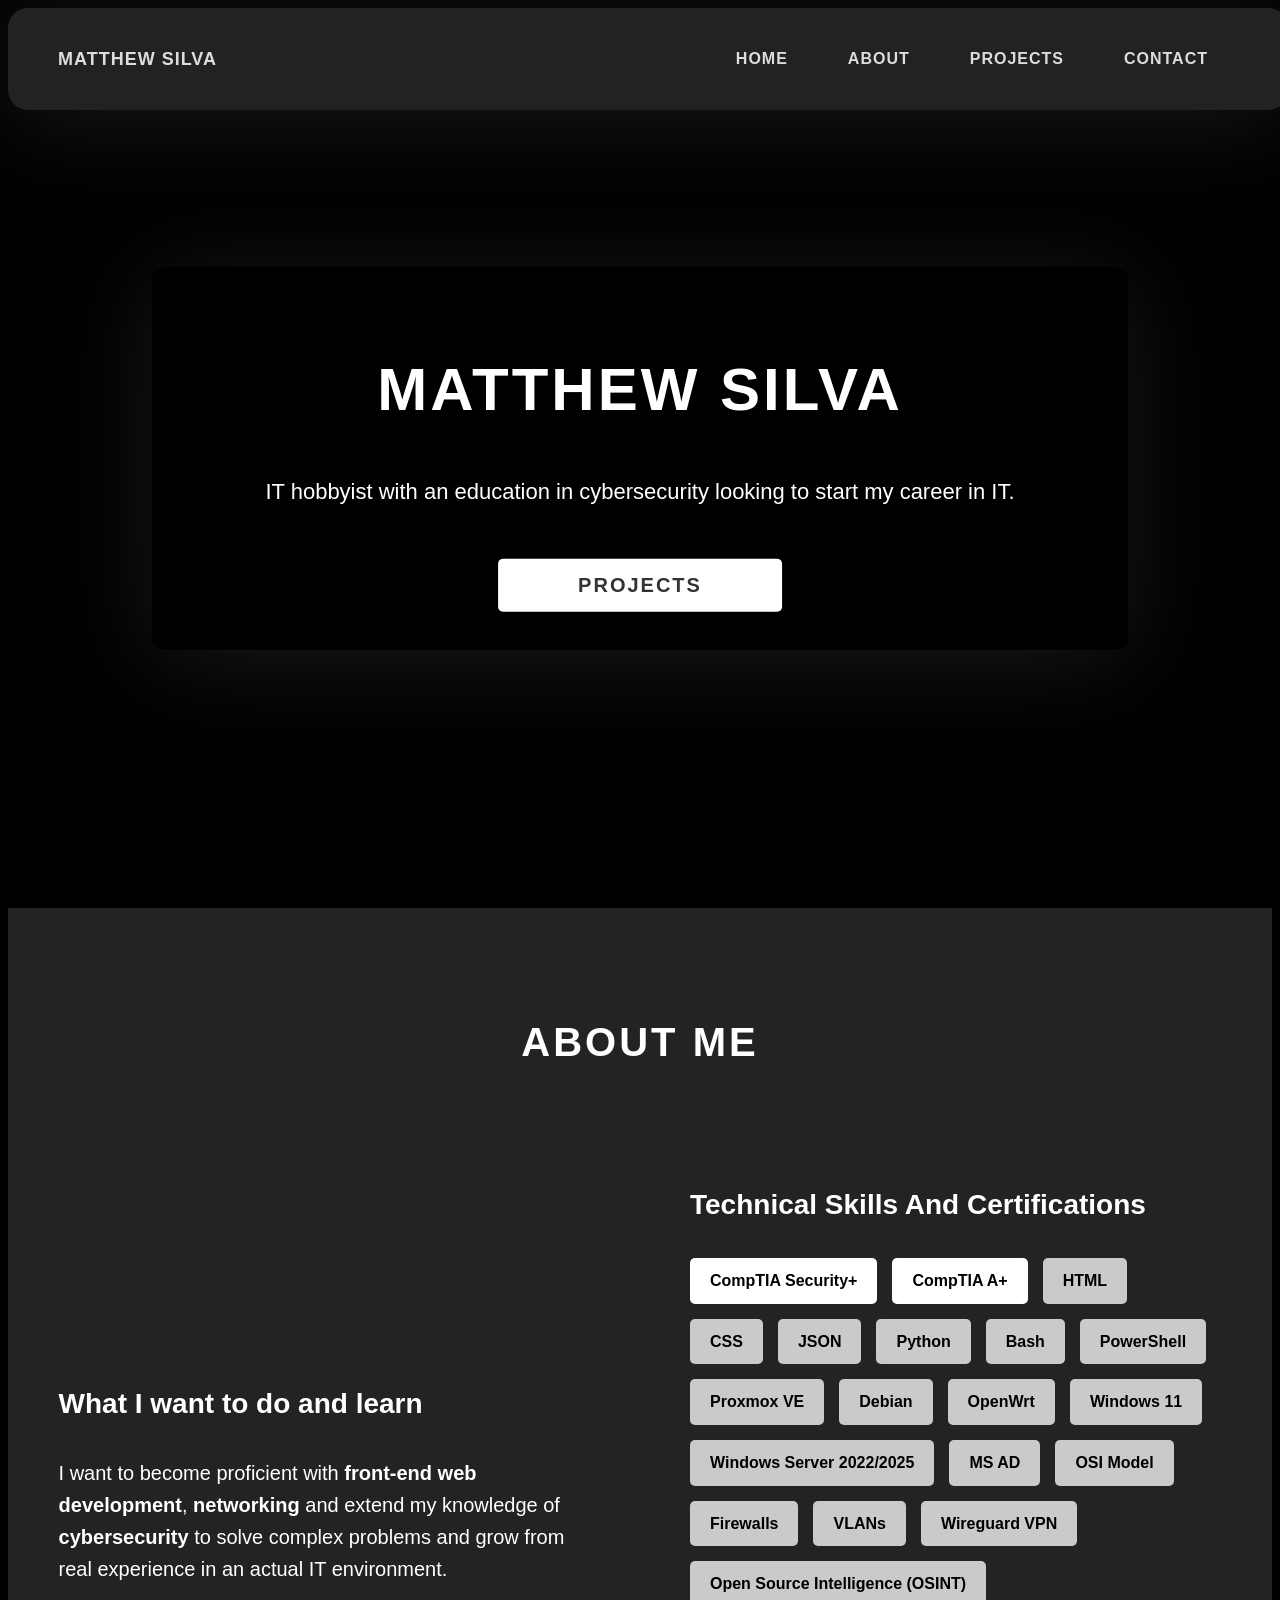
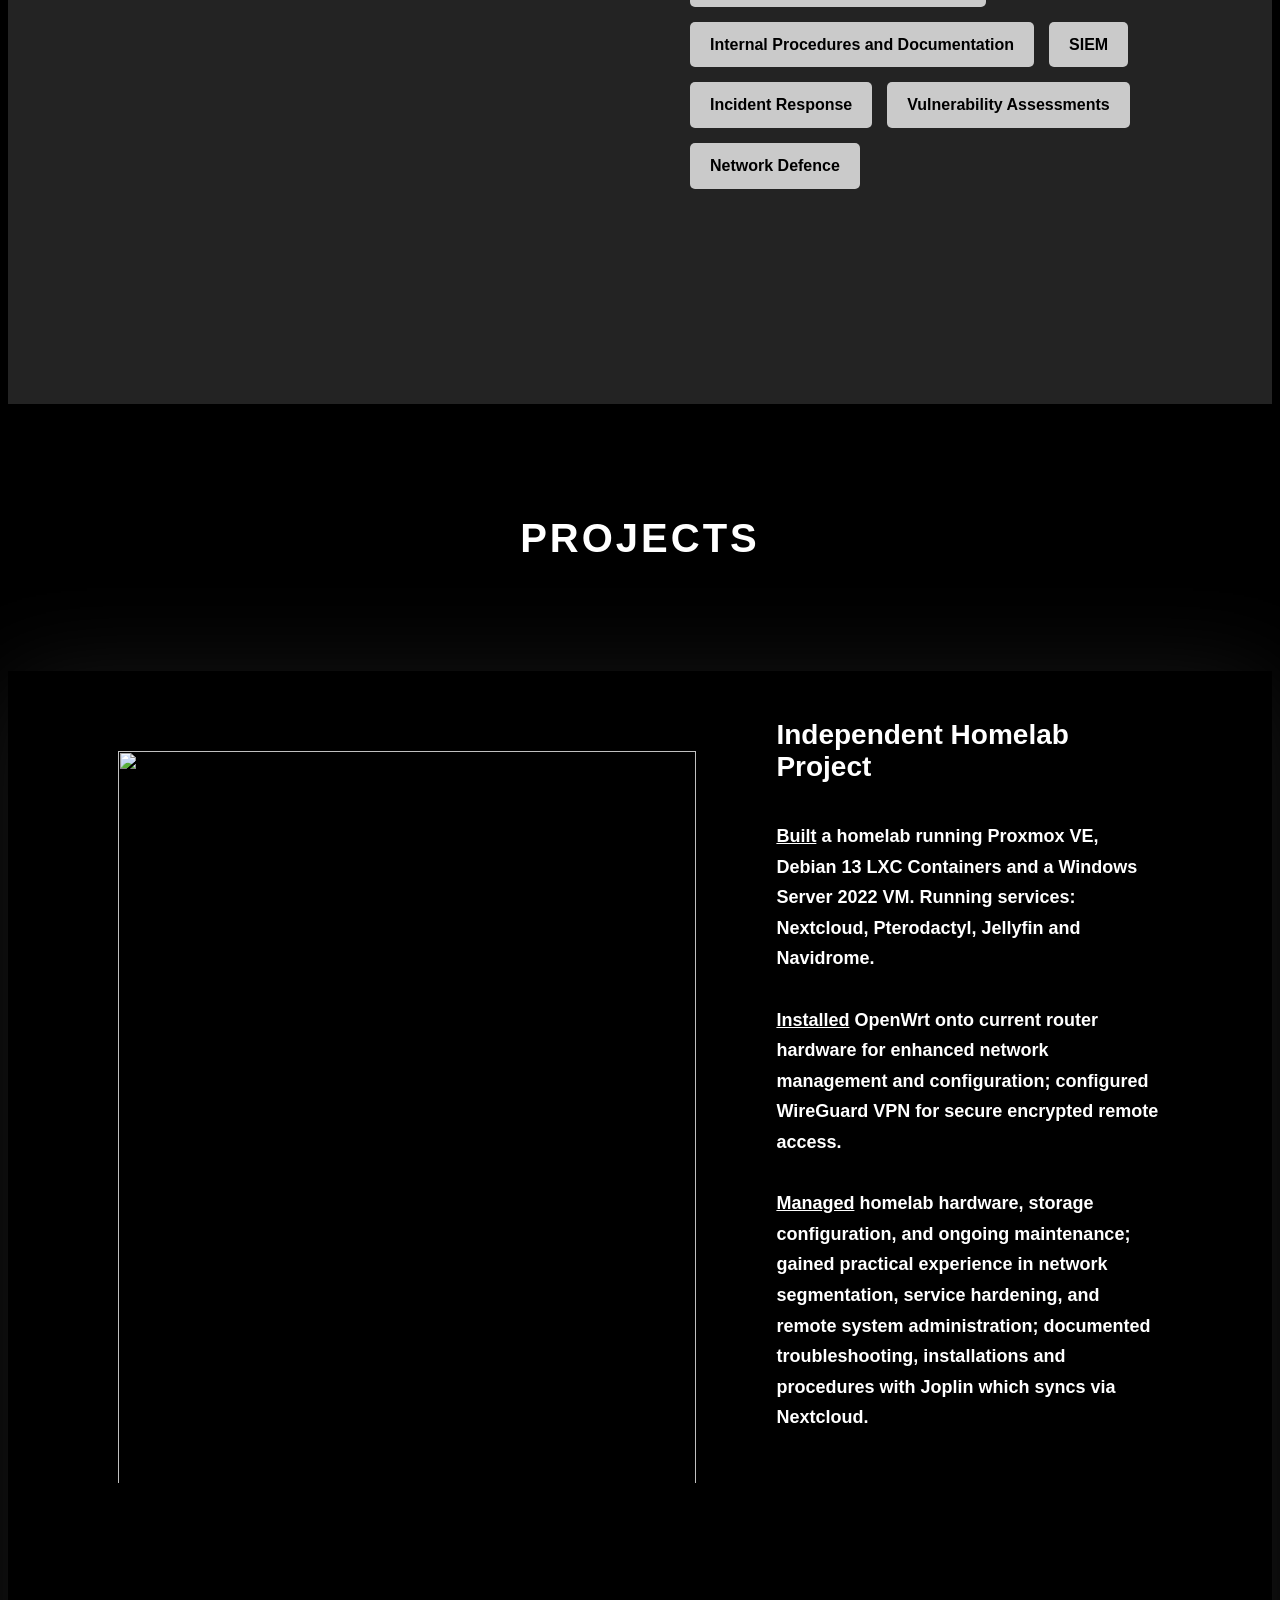
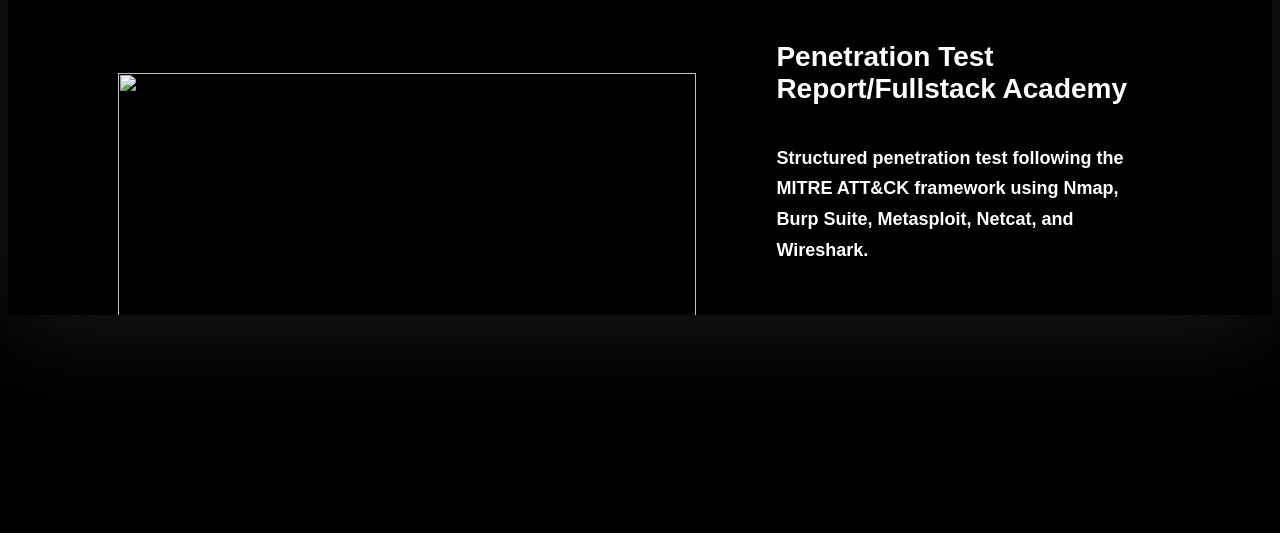
==== index.html @ 6192b373 "Add files via upload" ====
<DOCTYPE html>
<html lang="en" class="html">

    <head>
        <title>Matthew Silva IT Hobbyist</title>
        <meta charset="UTF-8">
        <meta name="viewport" content="width=device-width" initial-scale="1">
        <link rel="stylesheet" href="style.css">
    </head>
    <body class="body">
        <header class="header">
            <div class="header-content">
                <div class="header-logo-cont">
                    <span class="header-logo-sub">Matthew Silva</span>
                </div>
                <div class="header-main">
                    <ul class="header-links">
                        <li class="header-wrapper">
                            <a class="header-link" href="#home">Home</a>
                        </li>
                        <li class="header-wrapper">
                            <a class="header-link" href="#about">About</a>
                        </li>
                        <li class="header-wrapper">
                            <a class="header-link" href="#projects">Projects</a>
                        </li>
                        <li class="header-wrapper">
                            <a class="header-link" href="#contact">Contact</a>
                        </li>
                    </ul>
                </div>
            </div>
        </header>
        <section id="home" class="home">
            <div class="home-content">
                <h1 class="home-heading">
                    Matthew Silva
                </h1>
                <div class="home-info">
                    <p class="home-text">
                        IT hobbyist with an education in cybersecurity looking to start my career in IT.
                    </p>
                </div>
                <div class="home-cta">
                    <a href="#projects" class="cta-button">Projects</a>
                </div>
            </div>
        </section>
        <section id="about" class="about sec-pad">
            <div class="about-cont">
                <h2 class="about-heading">
                    <span class="about-heading-main">
                        About Me
                    </span>
                </h2>
                <div class="about-content">
                    <div class="about-content-main">
                        <h3 class="about-content-title">
                            What I want to do and learn
                        </h3>
                        <div class="about-content-skills">
                            <p>
                                I want to become proficient with <strong>front-end web development</strong>, <strong>networking</strong> and extend my knowledge of <strong>cybersecurity</strong> to solve complex problems and grow from real experience in an actual IT environment.
                            </p>
                        </div>
                    </div>
                    <div class="about-content-skills">
                        <h3 class="about-content-title">Technical Skills And Certifications</h3>
                        <div class="skills">
                            <div class="certification">
                                <a href="https://www.credly.com/badges/3002a0b9-fc74-4e3c-b8a2-37c4b99c6e38">CompTIA Security+</a>
                            </div>
                            <div class="certification">
                                <a href="https://www.credly.com/badges/68993663-eb2b-482e-bbdd-da3123eed69d">CompTIA A+</a>
                            </div>
                            <div class="skill">HTML</div>
                            <div class="skill">CSS</div>
                            <div class="skill">JSON</div>
                            <div class="skill">Python</div>
                            <div class="skill">Bash</div>
                            <div class="skill">PowerShell</div>
                            <div class="skill">Proxmox VE</div>
                            <div class="skill">Debian</div>
                            <div class="skill">OpenWrt</div>
                            <div class="skill">Windows 11</div>
                            <div class="skill">Windows Server 2022/2025</div>
                            <div class="skill">MS AD</div>
                            <div class="skill">OSI Model</div>
                            <div class="skill">Firewalls</div>
                            <div class="skill">VLANs</div>
                            <div class="skill">Wireguard VPN</div>
                            <div class="skill">Open Source Intelligence (OSINT)</div>
                            <div class="skill">Internal Procedures and Documentation</div>
                            <div class="skill">SIEM</div>
                            <div class="skill">Incident Response</div>
                            <div class="skill">Vulnerability Assessments</div>
                            <div class="skill">Network Defence</div>
                        </div>
                    </div>
                    <a href=""></a>
                </div>
            </div>
        </section>
        <section id="projects" class="projects sec-pad">
            <div class="projects-cont">
                <h2 class="about-heading">
                    <span class="projects-heading-main">
                        Projects
                    </span>
                    <span class="projects-heading-sub">
                        
                    </span>
                <div class="projects-content">
                    <div class="projects-row">
                        <div class="projects-row-img-cont">
                            <img src="assets/homelab.jpg" alt="Homelab" class="projects-row-img">
                        </div>
                        <div class="projects-row-content">
                            <h3 class="projects-row-content-title">Independent Homelab Project</h3>
                            <p class="projects-row-content-desc"><u><strong>Built</strong></u> a homelab running Proxmox VE, Debian 13 LXC Containers and a Windows Server 2022 VM. Running services: Nextcloud, Pterodactyl, Jellyfin and Navidrome.<br><br><u><strong>Installed</strong></u> OpenWrt onto current router hardware for enhanced network management and configuration; configured WireGuard VPN for secure encrypted remote access.<br><br><u><strong>Managed</strong></u> homelab hardware, storage configuration, and ongoing maintenance; gained practical experience in network segmentation, service hardening, and remote system administration; documented troubleshooting, installations and procedures with Joplin which syncs via Nextcloud.</p>
                        </div>
                    </div>
                    <div class="projects-row">
                        <div class="projects-row-img-cont">
                            <img src="" alt="Penetration Test Report" class="projects-row-img">
                        </div>
                        <div class="projects-row-content">
                            <h3 class="projects-row-content-title">Penetration Test Report/Fullstack Academy</h3>
                            <p class="projects-row-content-desc">Structured penetration test following the MITRE ATT&CK framework using Nmap, Burp Suite, Metasploit, Netcat, and Wireshark.</p>
                        </div>
                    </div>
                </div>
            </div>
        </section>
    </body>

</html>
---- style.css ----
.html {
                font-size: 62.5%;
                scroll-behavior: smooth;
            }

            .body {
                font-family: Impact, Haettenschweiler, 'Arial Narrow Bold', sans-serif;
                background-color: #000;
            }

            a {
                text-decoration: none;
                color: inherit;
            }

            li {
                list-style: none;
            }

            .header{
                position: fixed;
                width: 100%;
                border-radius: 20px;
                z-index: 1000;
                background: #000;
                background: #222;
                box-shadow: 0 10px 100px rgba(255, 255, 255, 0.1);
            }

            .header-content {
                display: flex;
                align-items: center;
                justify-content: space-between;
                padding: 1rem 5rem;
            }

            .header-logo-cont {
                display: flex;
                align-items: center;
                cursor: pointer;
                color: #ddd;
                transition: color .3s;
            
            }

            .header-logo-cont:hover {
                color: #00ac5c;
            }

            .header-logo-sub {
                font-size: 1.8rem;
                text-transform: uppercase;
                font-weight: 700;
                letter-spacing: 1px;
            }

            .header-main {
                
            }

            .header-links {
                display: flex;
            }

            .header-wrapper {

            }

            .header-link {
                padding: 2.2rem 3rem;
                display: inline-block;
                font-size: 1.6rem;
                color: #ddd;
                text-transform: uppercase;
                letter-spacing: 1px;
                font-weight: 700;
                transition: color .3s;
            }

            .header-link:hover {
                color: #00ac5c;
            }

            .home {
                color: #fff;
                background: #000;
                background-position: center;
                height: 100vh;
                min-height: 80rem;
                max-height: 120rem;
                position: relative;
            }

            .home-content {
                position: absolute;
                top: 50%;
                left: 50%;
                padding: 3%;
                border-radius: 2%;
                transform: translate(-50%, -50%);
                max-width: 90rem;
                box-shadow: 0 10px 100px rgba(255, 255, 255, 0.1);
                width: 92%;
            }

            .home-heading {
                font-size: 6rem;
                text-transform: uppercase;
                letter-spacing: 3px;
                text-align: center;
            }

            .home-info {
                margin: 3rem auto 0 auto;
                max-width: 100rem;
            }

            .home-text {
                color: #fff;
                font-size: 2.2rem;
                text-align: center;
                width: 100%;
                line-height: 1.6;
            }

            .home-cta {
                margin-top: 5rem;
                text-align: center;
            }

            .cta-button {
                background: #fff;
                color: #333;
                text-transform: uppercase;
                letter-spacing: 2px;
                display: inline-block;
                font-weight: 700;
                border-radius: 5px;
                box-shadow: 0 5px 15px 0 rgba(0,0,0,0.15);
                transition: transform .3s;
                padding: 1.5rem 8rem;
                font-size: 2rem;
            }

            .cta-button:hover {
                transform: translateY(-3px);
            }

            .about {
                background: #232323;
            }

            .about-cont {
                max-width: 120rem;
                margin: auto;
                width: 92%;
            }

            .about-heading {
                margin-bottom: 9rem;

            }

            .about-content {
                display: grid;
                grid-template-columns: 1fr 1fr;
                grid-gap: 10rem;
            }

            .about-heading-main {
                display: block;
                font-size: 4rem;
                color: #fff;
                text-transform: uppercase;
                letter-spacing: 1px;
                letter-spacing: 3px;
                text-align: center;
                margin-bottom: 3.5rem;
                position: relative;
            }

            .sec-pad {
                padding: 10rem 0;
            }

            .about-content-main {
                display: block;
                text-align: left;
                color: #fff;
                font-size: 2rem;
                font-weight: 500;
                max-width: 80rem;
                margin: auto;
                line-height: 1.6;
            }
            .about-content-skills {
                display: block;
                text-align: left;
                color: #fff;
                font-size: 2rem;
                font-weight: 500;
                max-width: 80rem;
                margin: auto;
                line-height: 1.6;
            }
            .about-content-title {
                font-weight: 700;
                font-size: 2.8rem;
                margin-bottom: 3rem;
            }
            .about-content-details {
                display: block;
                text-align: left;
                color: #fff;
                font-size: 2rem;
                font-weight: 500;
                max-width: 80rem;
                margin: auto;
                line-height: 1.6;
            }
            .about-content-details-para {
                font-size: 1.8rem;
                color: grey;
                max-width: 60rem;
                line-height: 1.7;
                margin-bottom: 1rem;
            }
            .skills {
                display: flex;
                flex-wrap: wrap;
            }
            .skill {
                padding: 1rem 2rem;
                margin-bottom: 1.5rem;
                margin-right: 1.5rem;
                font-size: 1.6rem;
                background: rgba(255, 255, 255, 0.76);
                border-radius: 5px;
                font-weight: 600;
                color: #000000;
            }
            .certification {
                padding: 1rem 2rem;
                margin-bottom: 1.5rem;
                margin-right: 1.5rem;
                font-size: 1.6rem;
                background: rgba(255, 255, 255, 1);
                border-radius: 5px;
                font-weight: 600;
                transition: color .3s;
                transition: background .3s;
                color: #000000;
                
            }
            .certification:hover {
                background: rgba(0, 0, 0, 0.67);
                color: #00ac5c;
            }
            .projects {
                background: #000000;
            }
            .projects-heading-main {
                display: block;
                font-size: 4rem;
                color: #fff;
                text-transform: uppercase;
                letter-spacing: 1px;
                letter-spacing: 3px;
                text-align: center;
                margin-bottom: 3.5rem;
                position: relative;
            }
            .projects-heading-sub {
                display: block;
                text-align: center;
                color: #fff;
                font-size: 2rem;
                font-weight: 500;
                max-width: 80rem;
                margin: auto;
                line-height: 1.6;
            }
            .projects-content {
                box-shadow: 0 10px 100px rgba(255, 255, 255, 0.1);
            }
            .projects-row {
                display: grid;
                grid-template-columns: 1.5fr 1fr;
                grid-gap: 8rem;
                margin: 11rem;
            }
            .projects__row:last-child {
                margin: 0;
            }
            .projects-row-img-cont {
                overflow: hidden;
            }
            .projects-row-img {
                padding-top: 8rem;
                width: 100%;
                display: block;
                -o-object-fit: cover;
                object-fit: cover;
            }
            .projects-row-content {
                padding: 2rem 0;
                display: flex;
                justify-content: center;
                flex-direction: column;
                align-items: flex-start;
            }
            
            .projects-row-content-title {
                color: #fff;
                font-weight: 700;
                font-size: 2.8rem;
                margin-bottom: 2rem;
            }
            .projects-row-content-desc {
                font-size: 1.8rem;
                color: #fff;
                max-width: 60rem;
                line-height: 1.7;
                margin-bottom: 3rem;
            }
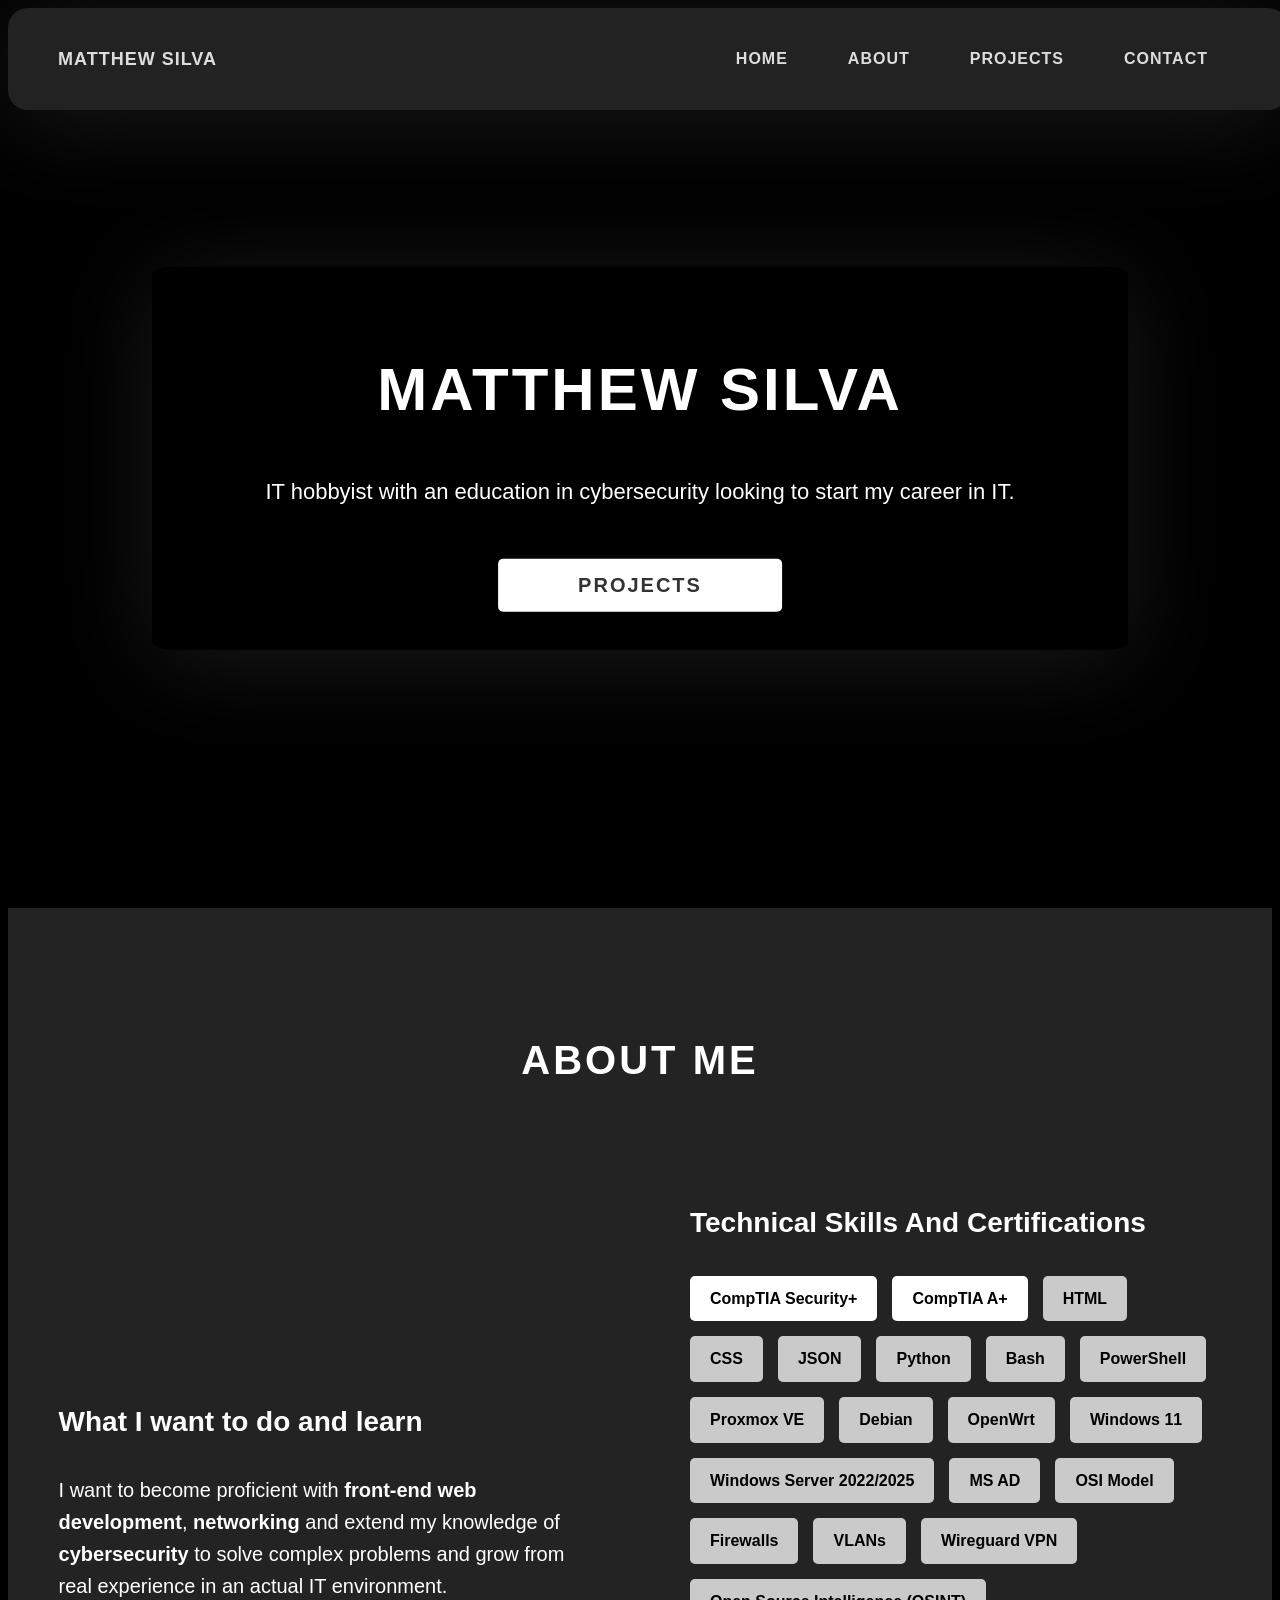
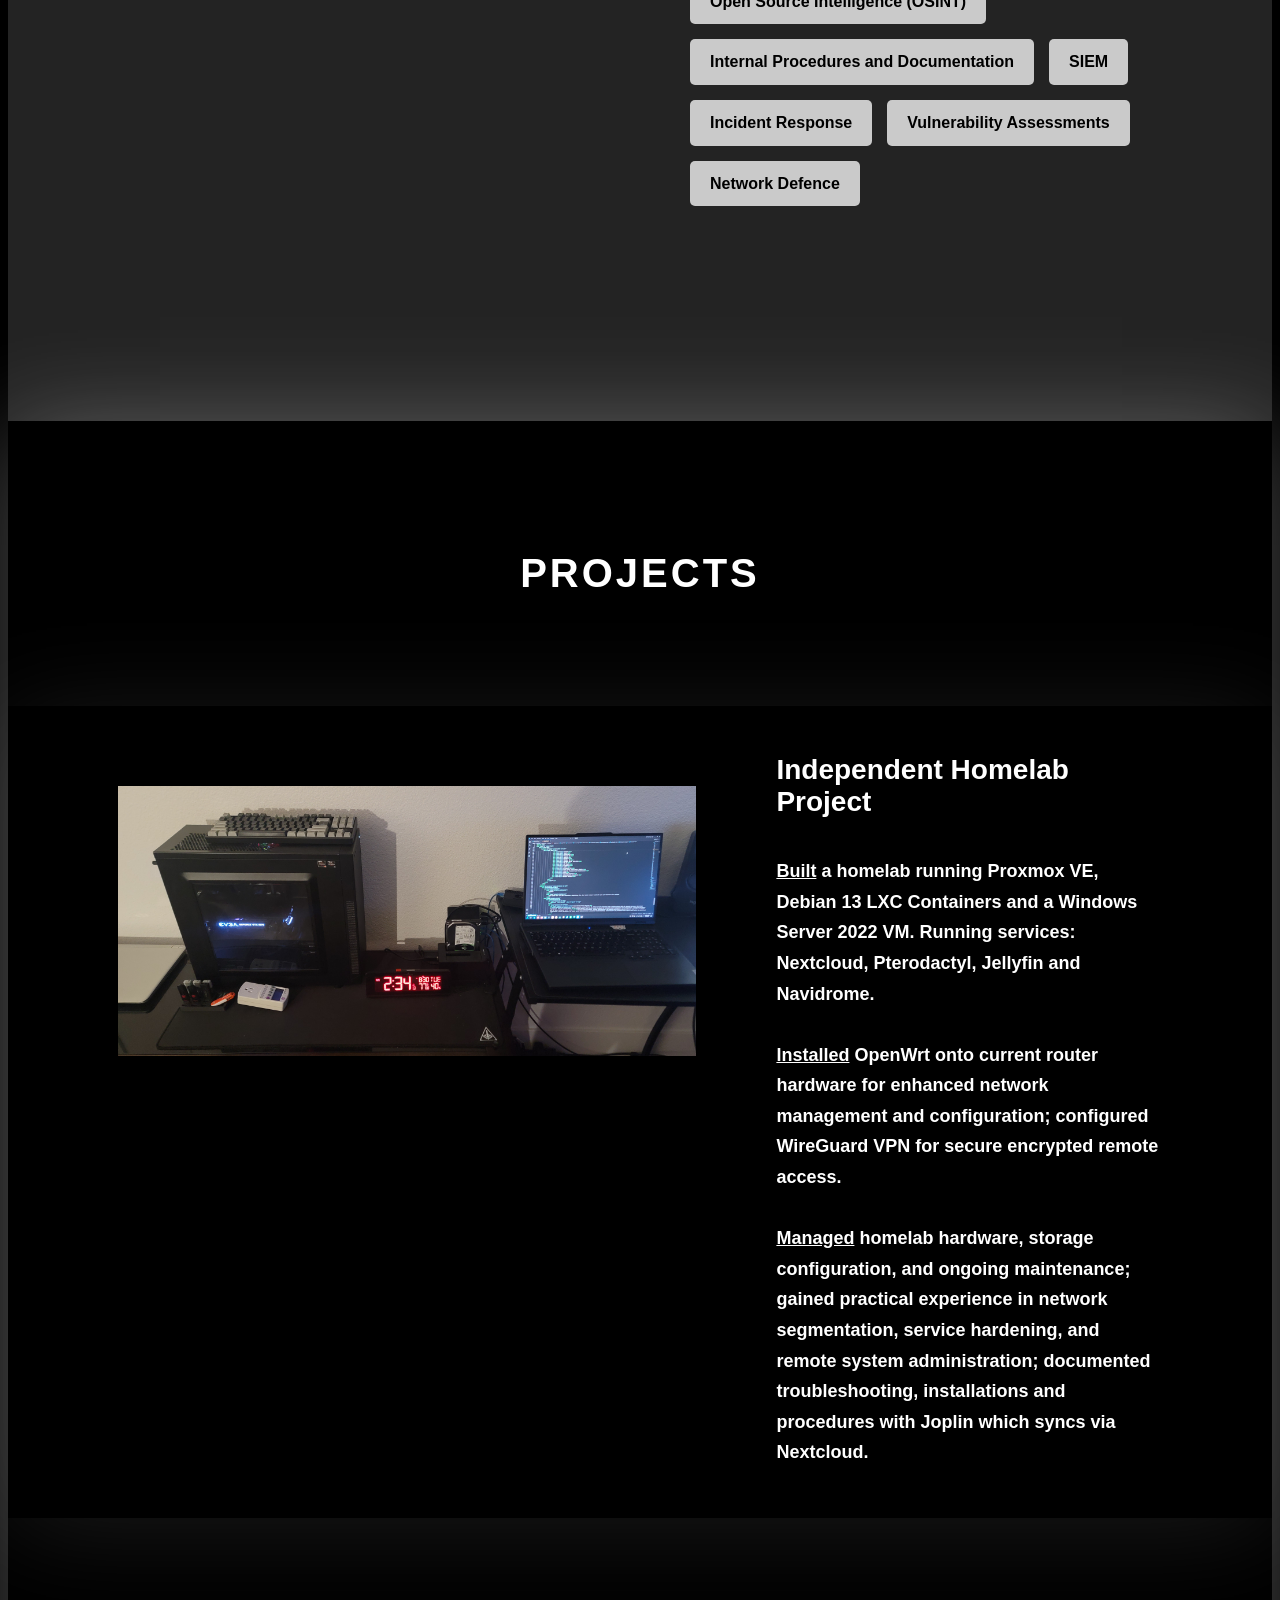
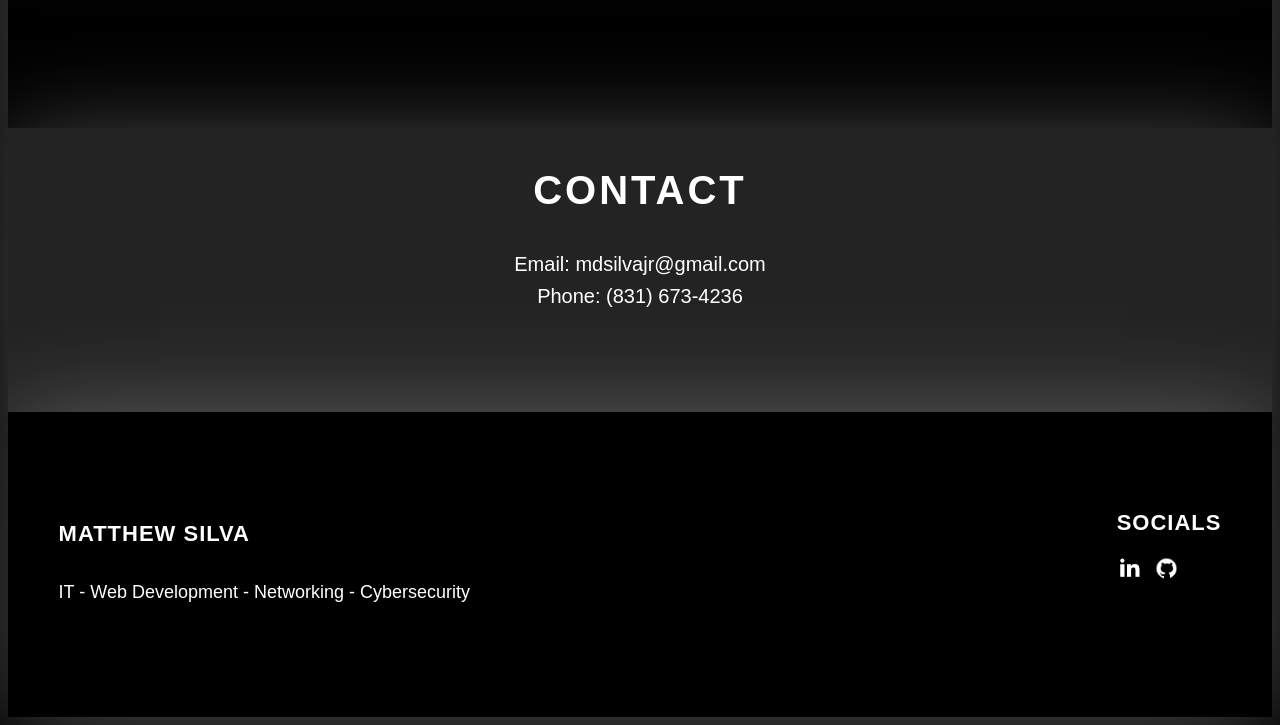
==== commit 0c2be7e1: "Add files via upload" ====
--- a/index.html
+++ b/index.html
@@ -120,18 +120,43 @@
                             <p class="projects-row-content-desc"><u><strong>Built</strong></u> a homelab running Proxmox VE, Debian 13 LXC Containers and a Windows Server 2022 VM. Running services: Nextcloud, Pterodactyl, Jellyfin and Navidrome.<br><br><u><strong>Installed</strong></u> OpenWrt onto current router hardware for enhanced network management and configuration; configured WireGuard VPN for secure encrypted remote access.<br><br><u><strong>Managed</strong></u> homelab hardware, storage configuration, and ongoing maintenance; gained practical experience in network segmentation, service hardening, and remote system administration; documented troubleshooting, installations and procedures with Joplin which syncs via Nextcloud.</p>
                         </div>
                     </div>
-                    <div class="projects-row">
-                        <div class="projects-row-img-cont">
-                            <img src="" alt="Penetration Test Report" class="projects-row-img">
+                </div>
+            </div>
+        </section>
+        <section id="contact" class="contact sec-pad-sm">
+            <div class="contact-cont">
+                <h2 class="about-heading">
+                    <span class="projects-heading-main">
+                        Contact
+                    </span>
+                    <span class="projects-heading-sub">
+                        Email: mdsilvajr@gmail.com<br>
+                        Phone: (831) 673-4236</a>
+                    </span>
+                </h2>
+            </div>
+        </section>
+        <footer class="footer">
+            <div class="footer-cont">
+                <div class="footer-main">
+                    <div class="footer-row-1">
+                        <h2 class="footer-heading">Socials</h2>
+                        <div class="footer-social">
+                            <a href="https://www.linkedin.com/in/matthew-silva-84a8311b9/">
+                                <img class="footer-icon" src="assets/linkedin-ico.png" alt="linkedin">
+                            </a>
+                            <a href="https://github.com/Porchinski">
+                                <img class="footer-icon" src="assets/github-ico.png" alt="github">
+                            </a>
                         </div>
-                        <div class="projects-row-content">
-                            <h3 class="projects-row-content-title">Penetration Test Report/Fullstack Academy</h3>
-                            <p class="projects-row-content-desc">Structured penetration test following the MITRE ATT&CK framework using Nmap, Burp Suite, Metasploit, Netcat, and Wireshark.</p>
-                        </div>
+                    </div>
+                    <div class="footer-row-2">
+                        <h4 class="footer-heading">Matthew Silva</h4>
+                        <p class="projects-row-content-desc">IT - Web Development - Networking - Cybersecurity</p>
                     </div>
                 </div>
             </div>
-        </section>
+        </footer>
     </body>
 
 </html>
--- a/style.css
+++ b/style.css
@@ -147,7 +147,7 @@
             }
 
             .about {
-                background: #232323;
+                background: #232323;        
             }
 
             .about-cont {
@@ -157,6 +157,7 @@
             }
 
             .about-heading {
+                margin-top: 3rem;
                 margin-bottom: 9rem;
 
             }
@@ -181,6 +182,9 @@
 
             .sec-pad {
                 padding: 10rem 0;
+            }
+            .sec-pad-sm {
+                padding: 1rem 0;
             }
 
             .about-content-main {
@@ -258,6 +262,7 @@
             }
             .projects {
                 background: #000000;
+                box-shadow: 0 10px 100px rgba(255, 255, 255, 0.3);
             }
             .projects-heading-main {
                 display: block;
@@ -322,4 +327,48 @@
                 max-width: 60rem;
                 line-height: 1.7;
                 margin-bottom: 3rem;
-            }+            }
+            .contact {
+                background: #232323;
+                box-shadow: 0 10px 100px rgba(255, 255, 255, 0.3);
+            }
+            .contact-cont {
+                max-width: 120rem;
+                margin: auto;
+                width: 92%;
+            }
+            .footer {
+                background: #000000;
+                box-shadow: 0 10px 100px rgba(255, 255, 255, 0.3);
+            }
+            .footer-cont {
+                max-width: 120rem;
+                margin: auto;
+                width: 92%;
+            }
+            .footer-main {
+                display: flex;
+                justify-content: space-between;
+                padding: 8rem 0;
+            }
+            .footer-row-1 {
+                order: 2;
+            }
+            .footer-row-2 {
+                width: 40%;
+                order: 1;
+                max-width: 50rem;
+            }
+            .footer-heading {
+                font-size: 2.2rem;
+                text-transform: uppercase;
+                letter-spacing: 1px;
+                color: #fff;
+            }
+            .footer-social {
+                margin-top: 2rem
+            }
+            .footer-icon {
+                margin-right: 1rem;
+                width: 2.5rem
+            }
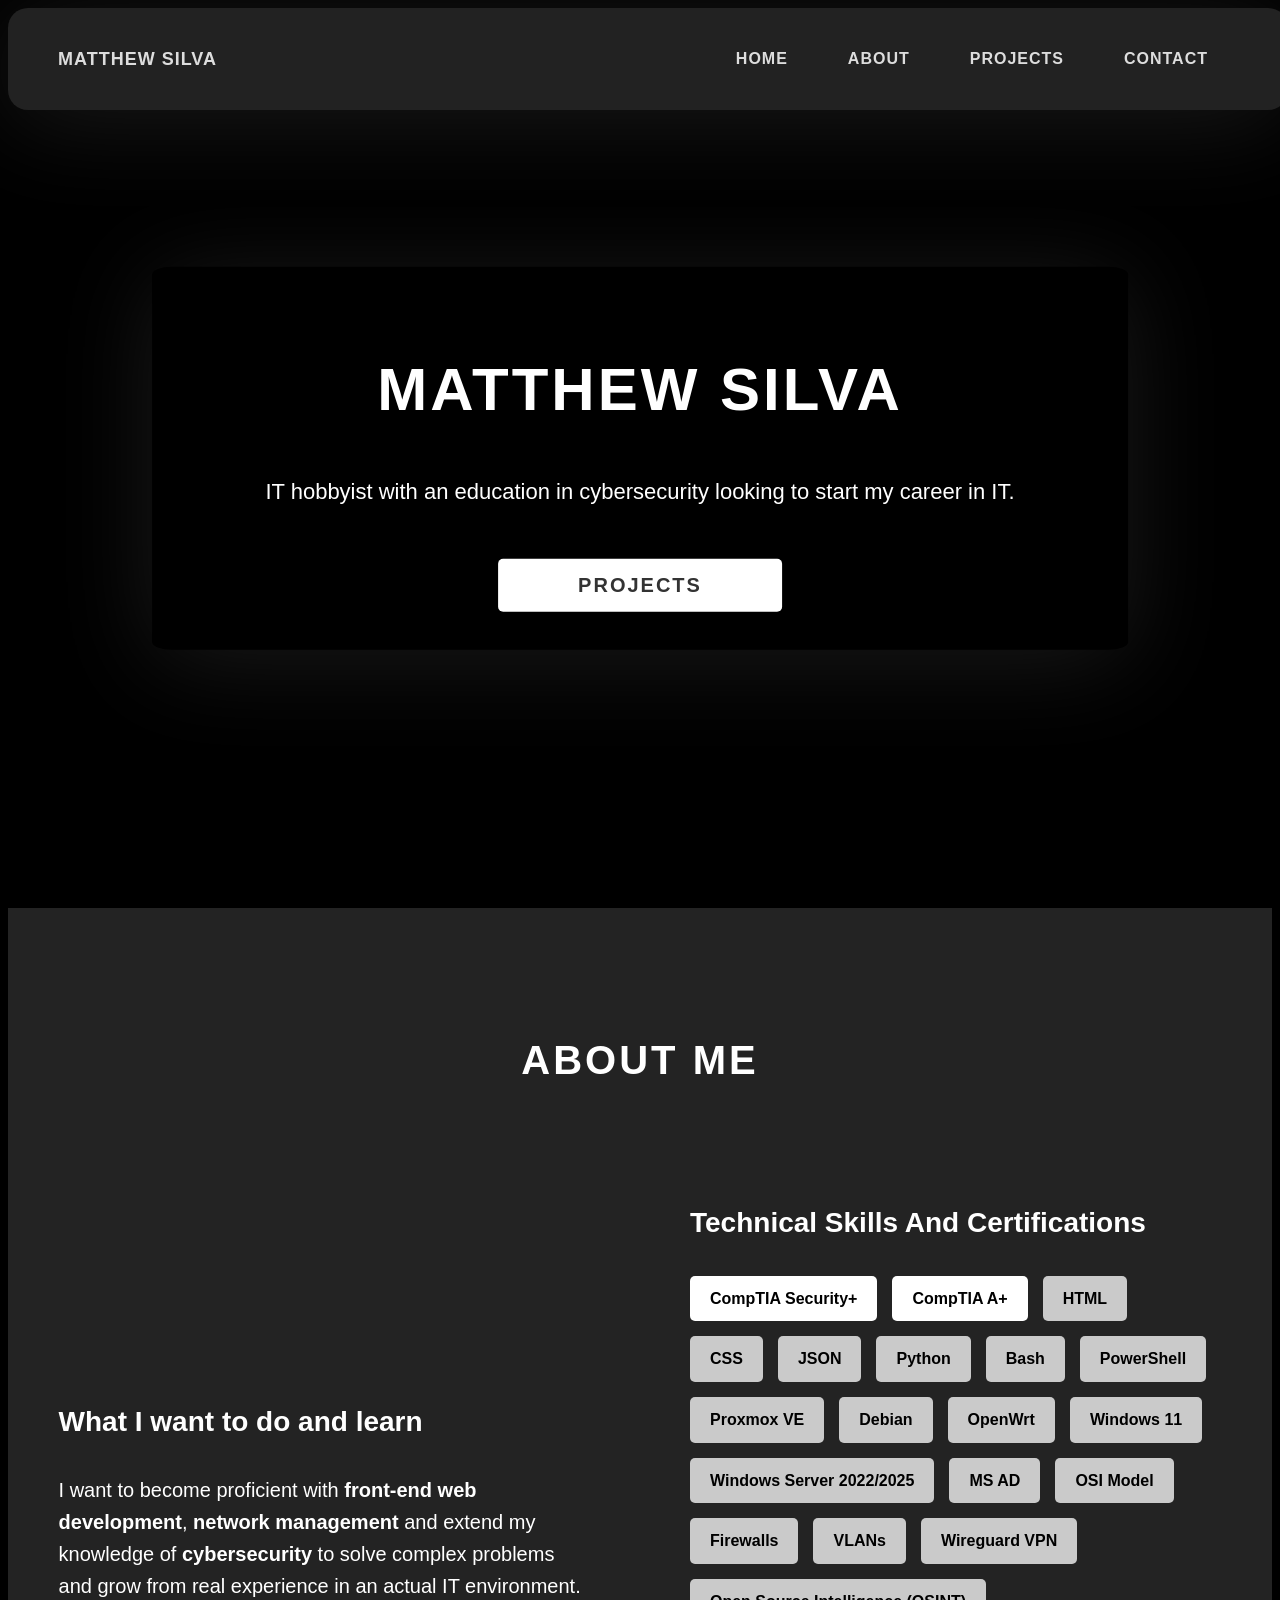
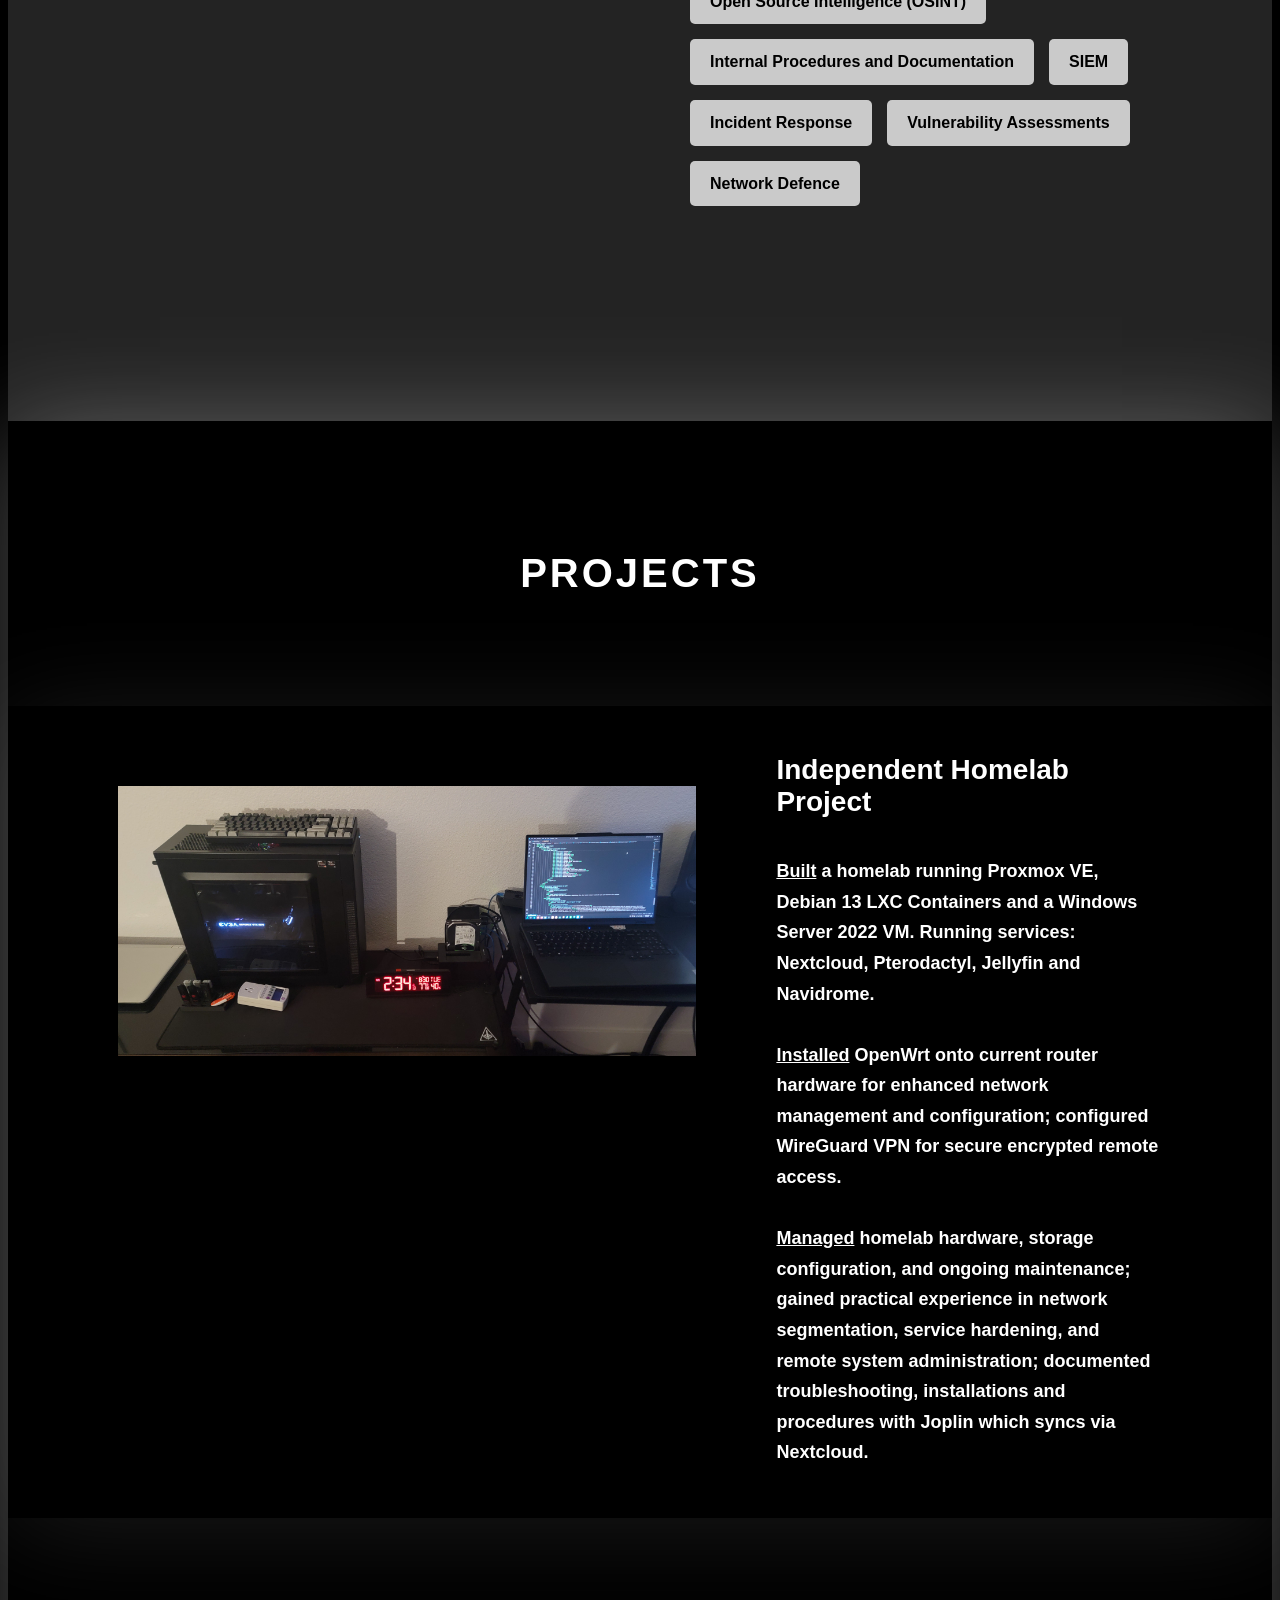
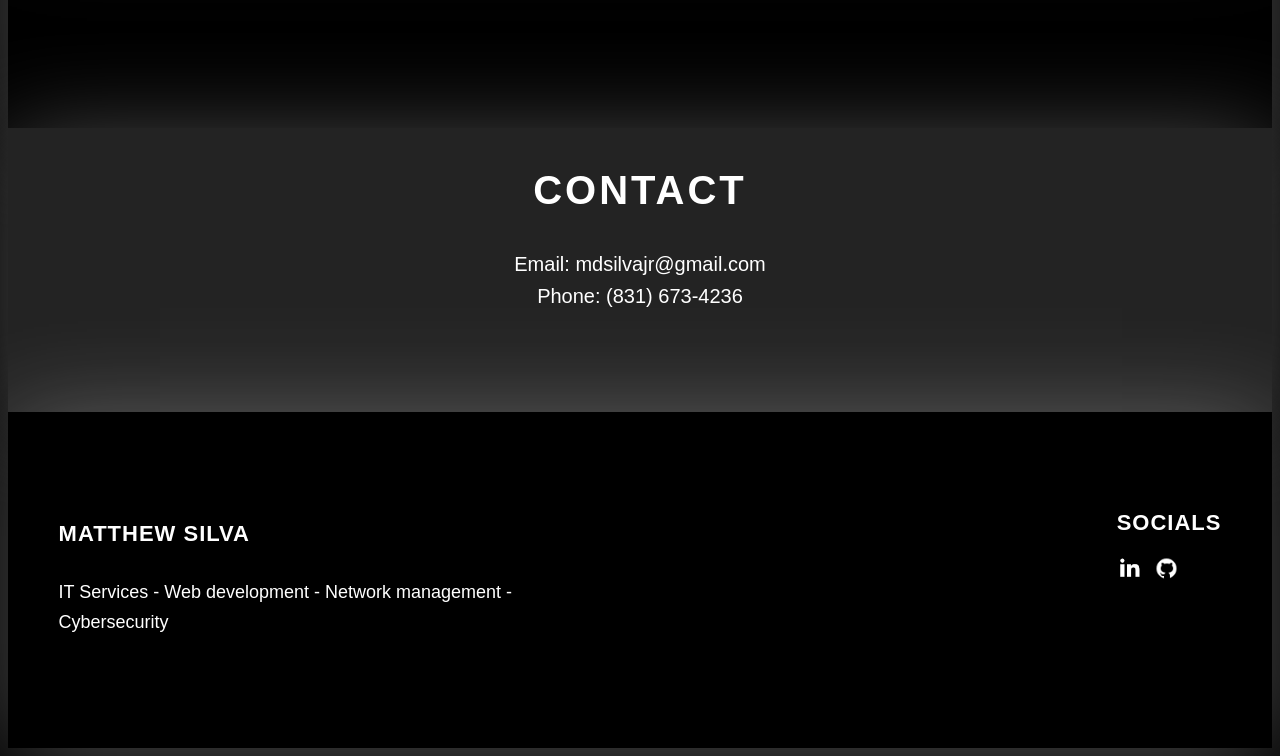
==== commit 50b7e97a: "Add files via upload" ====
--- a/index.html
+++ b/index.html
@@ -60,7 +60,7 @@
                         </h3>
                         <div class="about-content-skills">
                             <p>
-                                I want to become proficient with <strong>front-end web development</strong>, <strong>networking</strong> and extend my knowledge of <strong>cybersecurity</strong> to solve complex problems and grow from real experience in an actual IT environment.
+                                I want to become proficient with <strong>front-end web development</strong>, <strong>network management</strong> and extend my knowledge of <strong>cybersecurity</strong> to solve complex problems and grow from real experience in an actual IT environment.
                             </p>
                         </div>
                     </div>
@@ -152,7 +152,7 @@
                     </div>
                     <div class="footer-row-2">
                         <h4 class="footer-heading">Matthew Silva</h4>
-                        <p class="projects-row-content-desc">IT - Web Development - Networking - Cybersecurity</p>
+                        <p class="projects-row-content-desc">IT Services - Web development - Network management - Cybersecurity</p>
                     </div>
                 </div>
             </div>
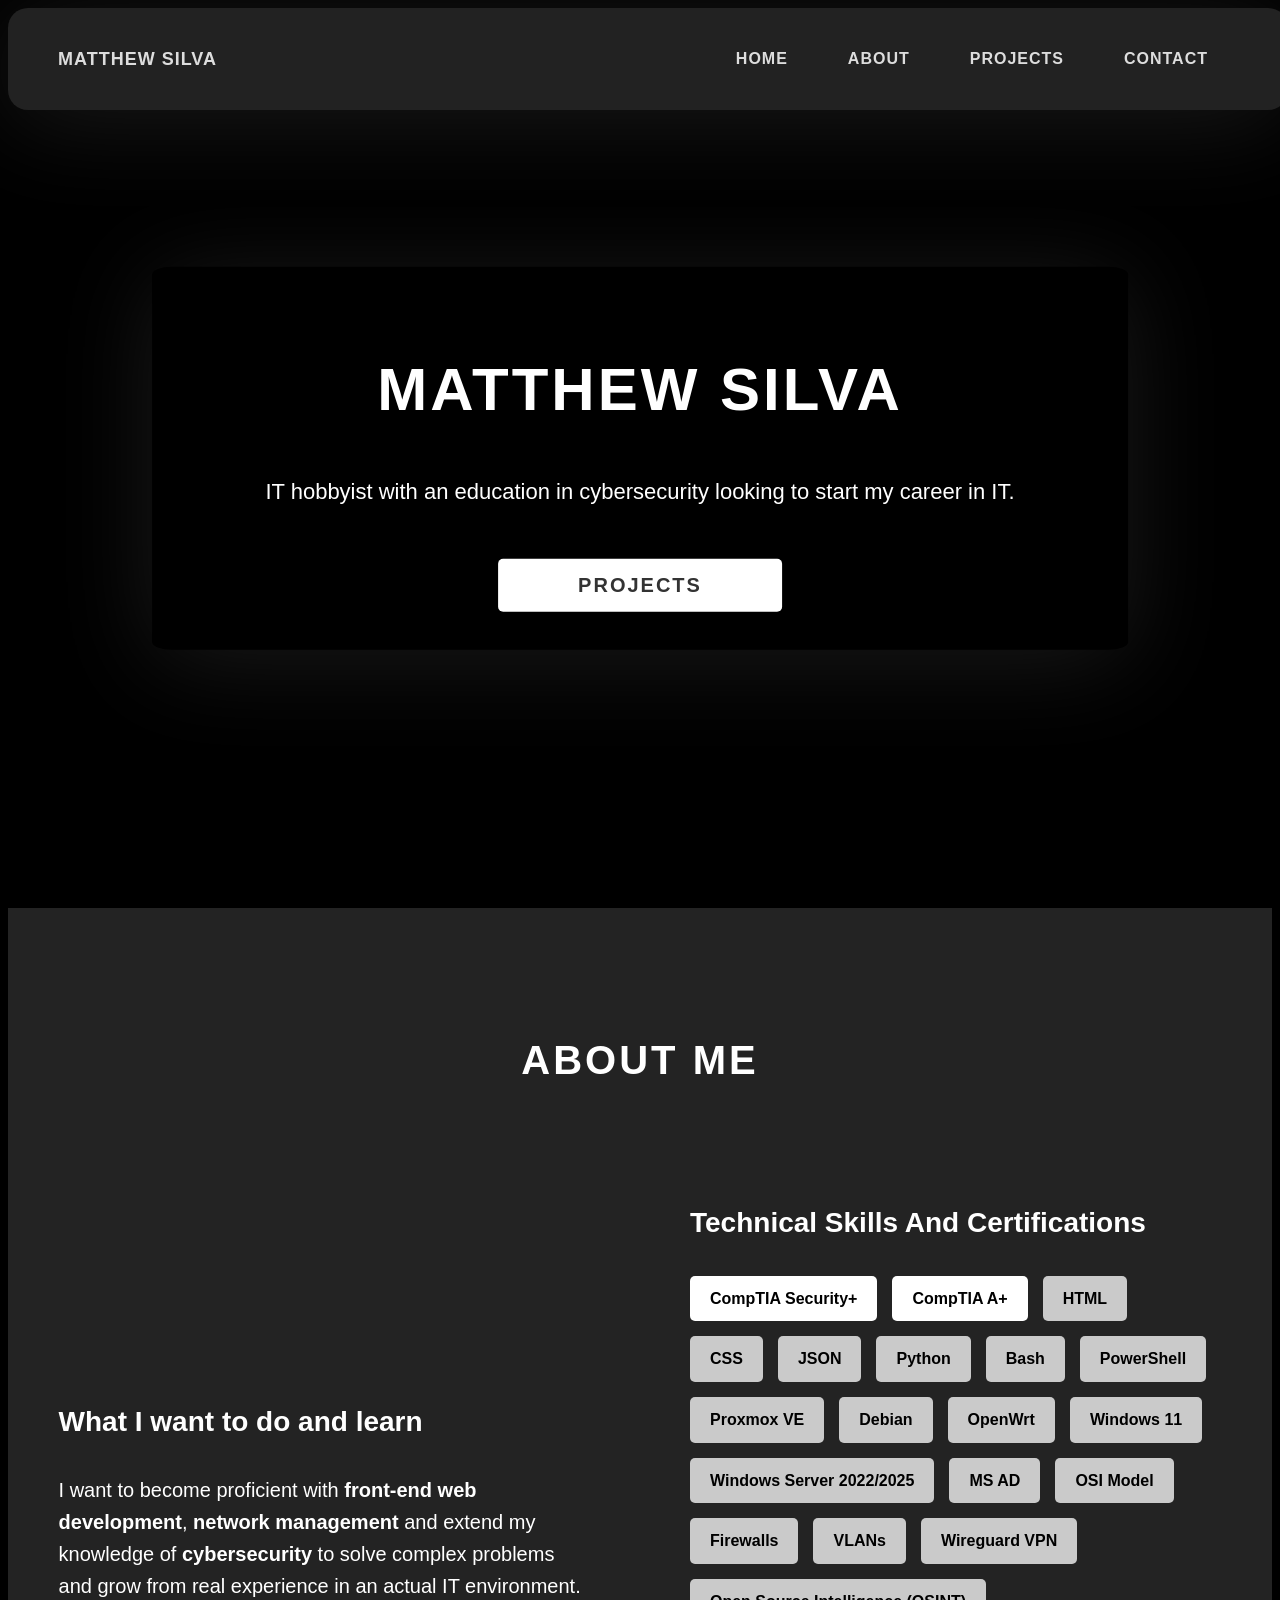
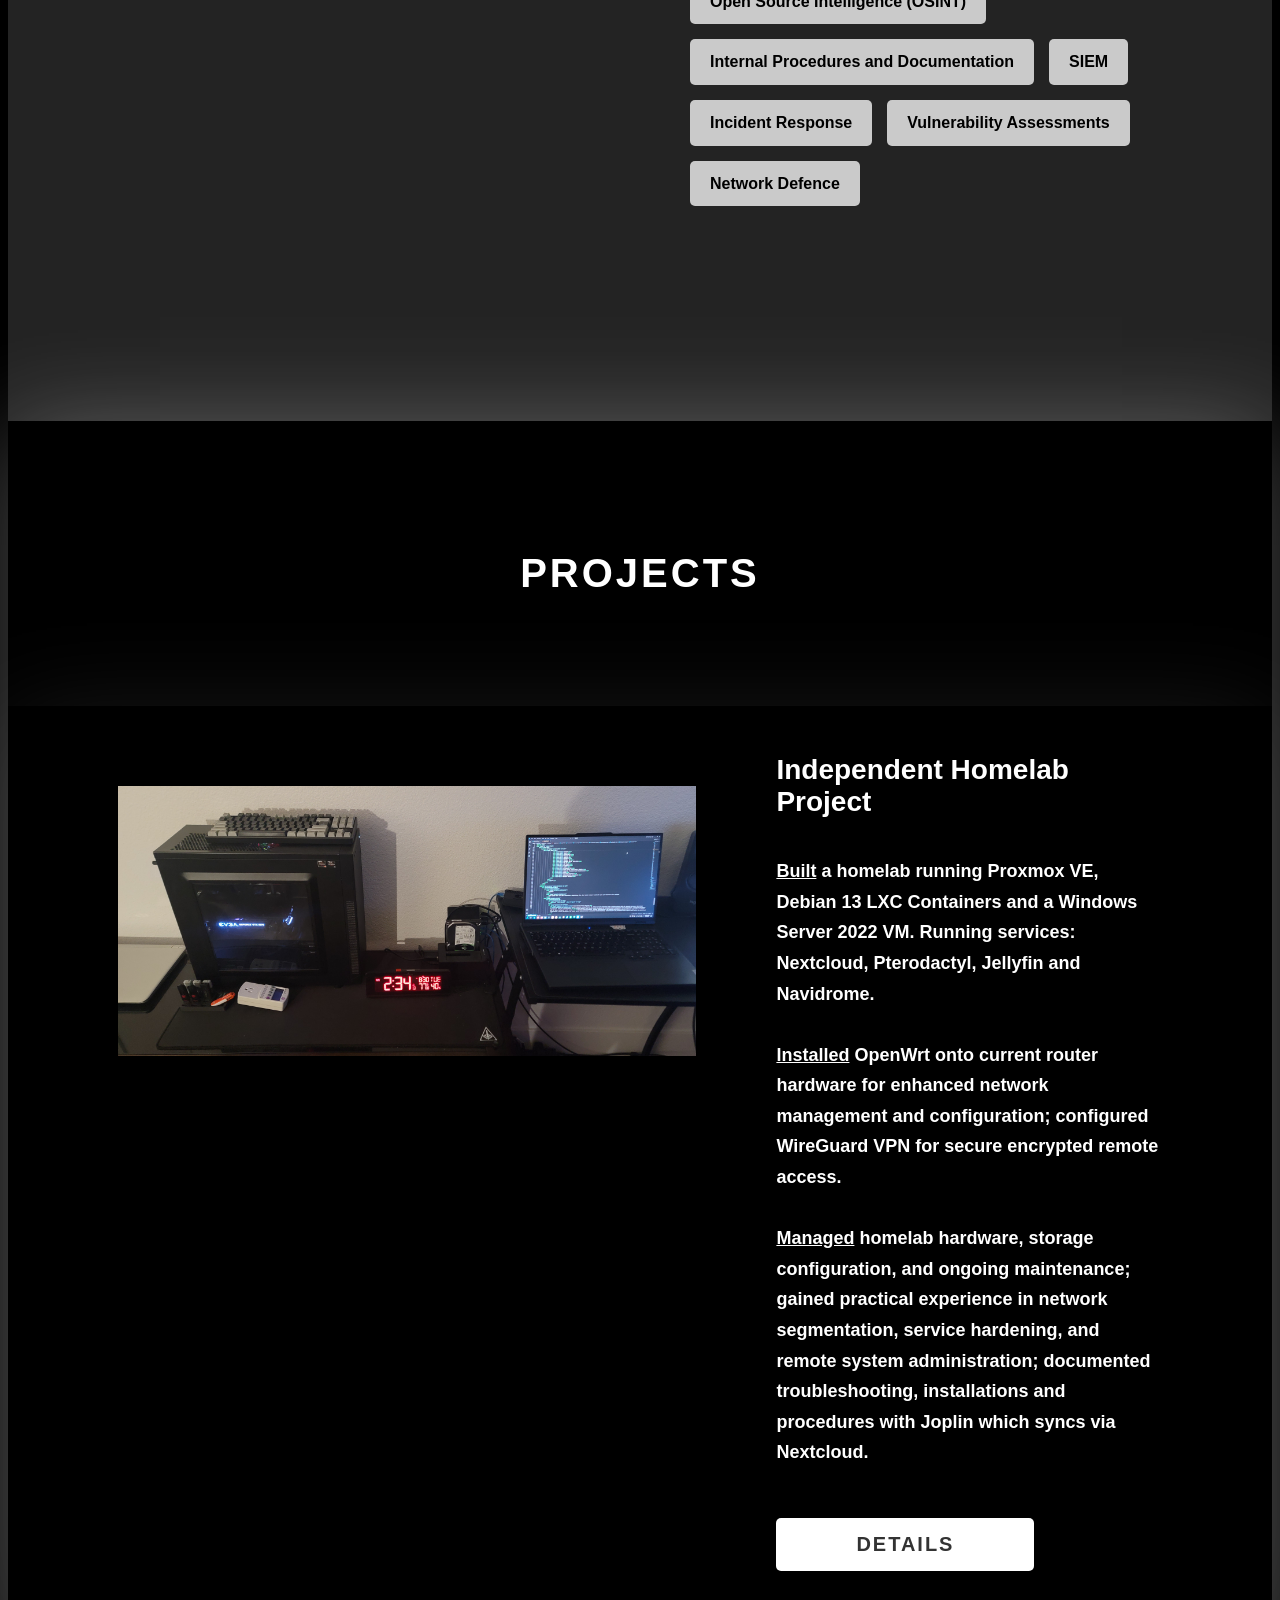
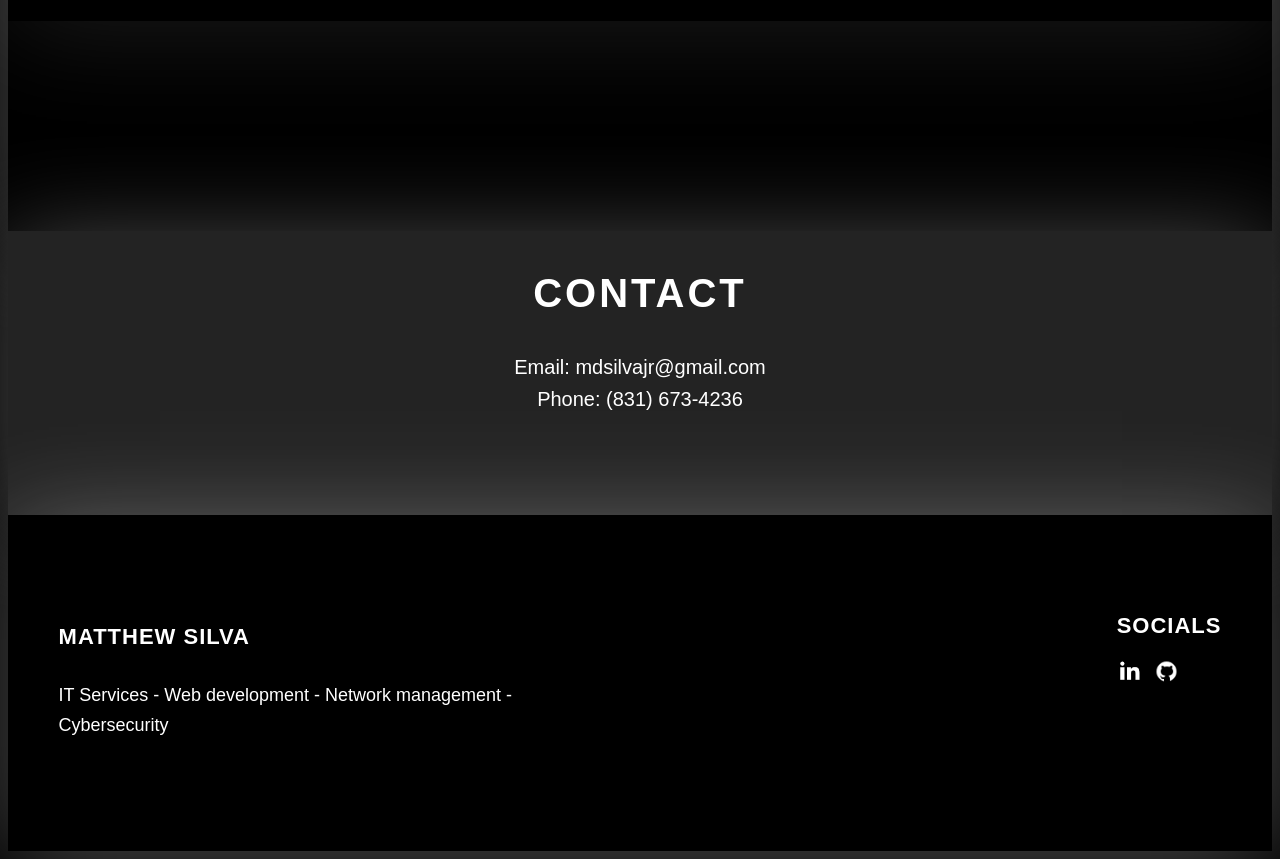
==== commit c6eb1cce: "Add files via upload" ====
--- a/index.html
+++ b/index.html
@@ -1,6 +1,5 @@
-<DOCTYPE html>
+<!DOCTYPE html>
 <html lang="en" class="html">
-
     <head>
         <title>Matthew Silva IT Hobbyist</title>
         <meta charset="UTF-8">
@@ -118,6 +117,9 @@
                         <div class="projects-row-content">
                             <h3 class="projects-row-content-title">Independent Homelab Project</h3>
                             <p class="projects-row-content-desc"><u><strong>Built</strong></u> a homelab running Proxmox VE, Debian 13 LXC Containers and a Windows Server 2022 VM. Running services: Nextcloud, Pterodactyl, Jellyfin and Navidrome.<br><br><u><strong>Installed</strong></u> OpenWrt onto current router hardware for enhanced network management and configuration; configured WireGuard VPN for secure encrypted remote access.<br><br><u><strong>Managed</strong></u> homelab hardware, storage configuration, and ongoing maintenance; gained practical experience in network segmentation, service hardening, and remote system administration; documented troubleshooting, installations and procedures with Joplin which syncs via Nextcloud.</p>
+                            <div class="projects-btn">
+                                <a href="project1.html" class="cta-button">Details</a>
+                            </div>
                         </div>
                     </div>
                 </div>
--- a/style.css
+++ b/style.css
@@ -4,7 +4,7 @@
             }
 
             .body {
-                font-family: Impact, Haettenschweiler, 'Arial Narrow Bold', sans-serif;
+                font-family: Haettenschweiler, 'Arial Narrow Bold', sans-serif;
                 background-color: #000;
             }
 
@@ -372,3 +372,32 @@
                 margin-right: 1rem;
                 width: 2.5rem
             }
+            .projects-info-main-heading {
+                font-size: 4.5rem;
+                text-transform: uppercase;
+                letter-spacing: 3px;
+                text-align: center;
+            }
+            .projects-info-sub-heading {
+                display: block;
+                text-align: center;
+                color: #fff;
+                font-size: 3rem;
+                font-weight: 500;
+                max-width: 80rem;
+                margin: auto;
+                line-height: 1.6;
+            }
+            .projects-info-para {
+                color: #fff;
+                font-size: 2rem;
+                text-align: center;
+                width: 100%;
+                line-height: 1.6;
+            }
+
+            .projects-btn {
+                margin-top: 2rem;
+                margin-bottom: 3rem;
+                text-align: right;
+            }
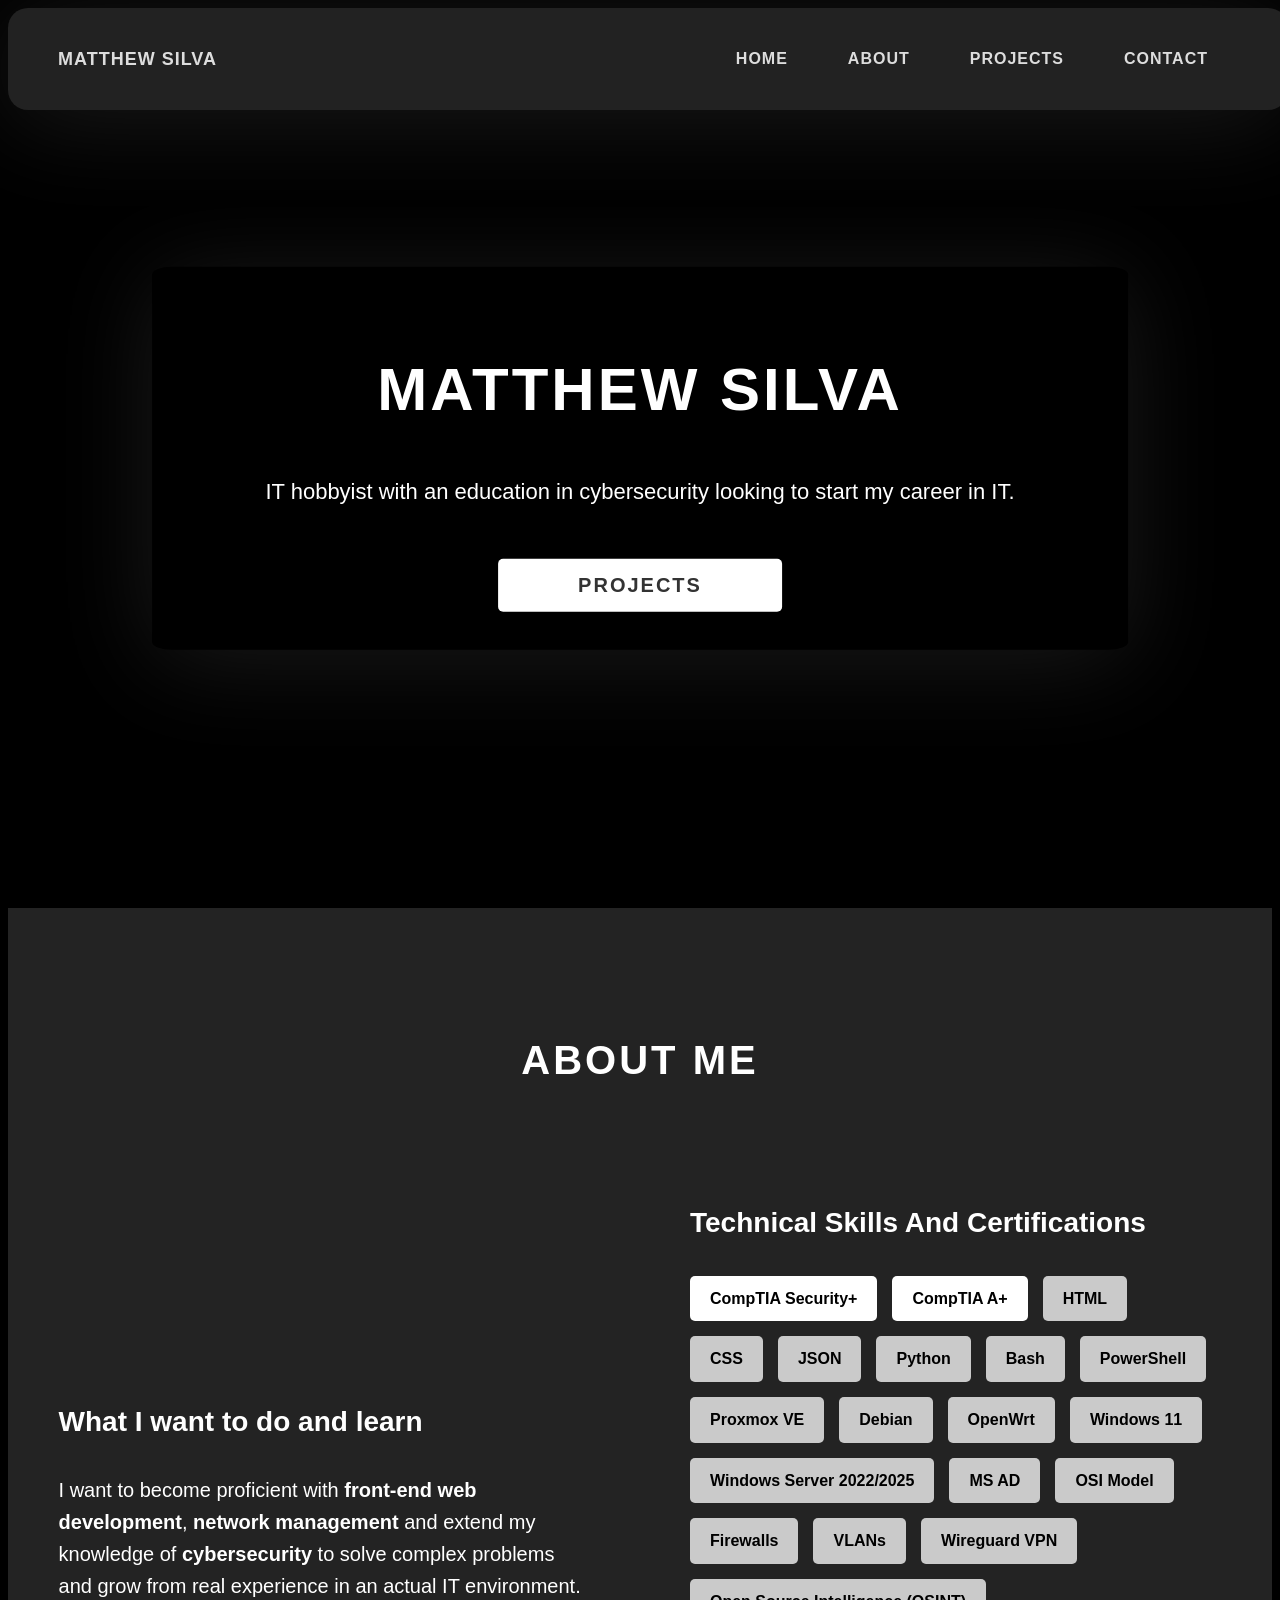
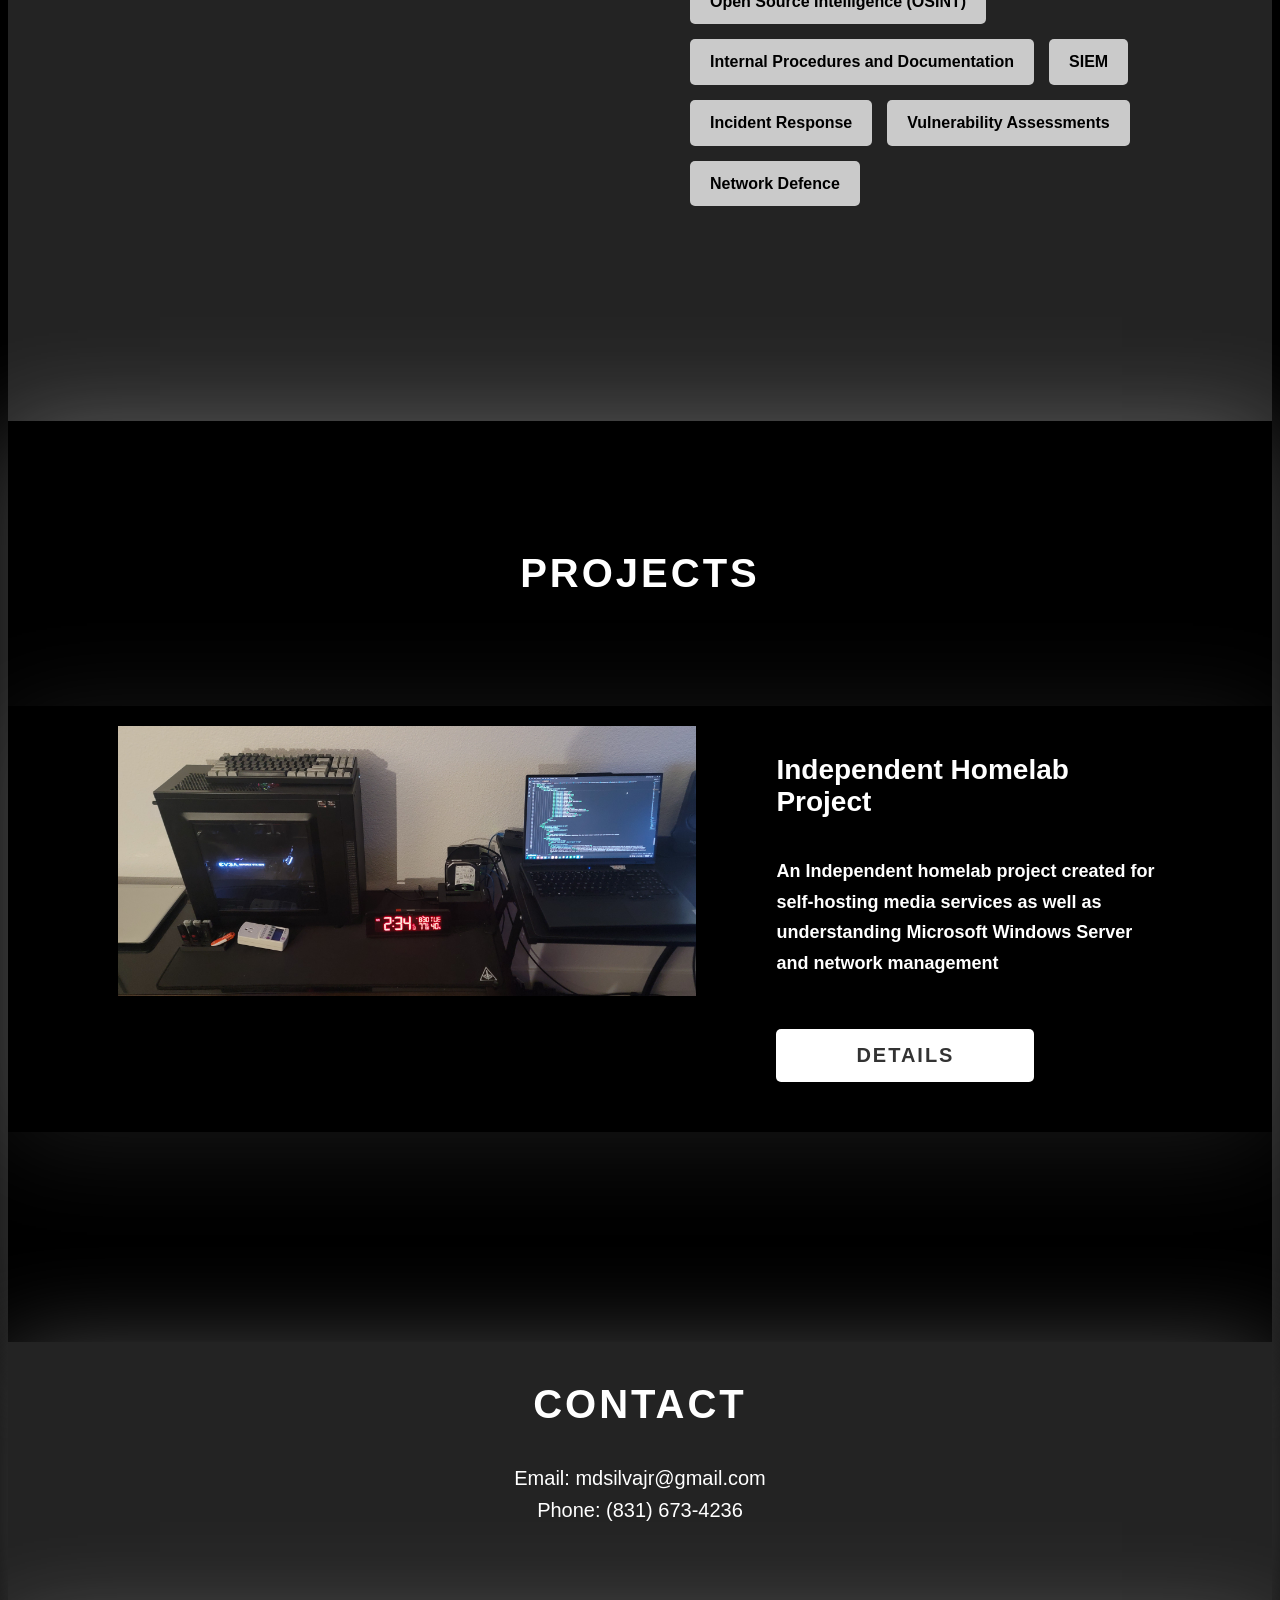
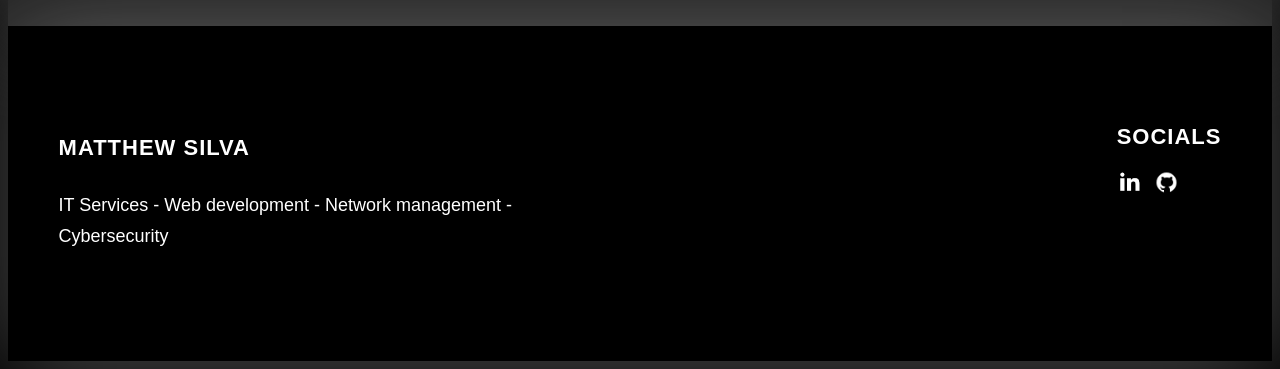
==== commit d320b2d8: "Add files via upload" ====
--- a/index.html
+++ b/index.html
@@ -116,7 +116,7 @@
                         </div>
                         <div class="projects-row-content">
                             <h3 class="projects-row-content-title">Independent Homelab Project</h3>
-                            <p class="projects-row-content-desc"><u><strong>Built</strong></u> a homelab running Proxmox VE, Debian 13 LXC Containers and a Windows Server 2022 VM. Running services: Nextcloud, Pterodactyl, Jellyfin and Navidrome.<br><br><u><strong>Installed</strong></u> OpenWrt onto current router hardware for enhanced network management and configuration; configured WireGuard VPN for secure encrypted remote access.<br><br><u><strong>Managed</strong></u> homelab hardware, storage configuration, and ongoing maintenance; gained practical experience in network segmentation, service hardening, and remote system administration; documented troubleshooting, installations and procedures with Joplin which syncs via Nextcloud.</p>
+                            <p class="projects-row-content-desc">An Independent homelab project created for self-hosting media services as well as understanding Microsoft Windows Server and network management</p>
                             <div class="projects-btn">
                                 <a href="project1.html" class="cta-button">Details</a>
                             </div>
@@ -133,7 +133,7 @@
                     </span>
                     <span class="projects-heading-sub">
                         Email: mdsilvajr@gmail.com<br>
-                        Phone: (831) 673-4236</a>
+                        Phone: (831) 673-4236
                     </span>
                 </h2>
             </div>
--- a/style.css
+++ b/style.css
@@ -301,7 +301,8 @@
                 overflow: hidden;
             }
             .projects-row-img {
-                padding-top: 8rem;
+                padding-top: 2rem;
+                padding-bottom: 2rem;
                 width: 100%;
                 display: block;
                 -o-object-fit: cover;
@@ -366,11 +367,11 @@
                 color: #fff;
             }
             .footer-social {
-                margin-top: 2rem
+                margin-top: 2rem;
             }
             .footer-icon {
                 margin-right: 1rem;
-                width: 2.5rem
+                width: 2.5rem;
             }
             .projects-info-main-heading {
                 font-size: 4.5rem;
@@ -401,3 +402,22 @@
                 margin-bottom: 3rem;
                 text-align: right;
             }
+            .project-os-icon {
+                margin-right: 1rem;
+                width: 3.5rem;
+                align-content: center;
+            }
+            .project-skill {
+                padding: 1rem 2rem;
+                margin-bottom: 1.5rem;
+                margin-right: 1.5rem;
+                font-size: 1.6rem;
+                background: rgba(255, 255, 255, 0.76);
+                border-radius: 5px;
+                font-weight: 600;
+                color: #000000;
+            }
+            .project-skills {
+                display: flex;
+                flex-wrap: wrap;
+            }
